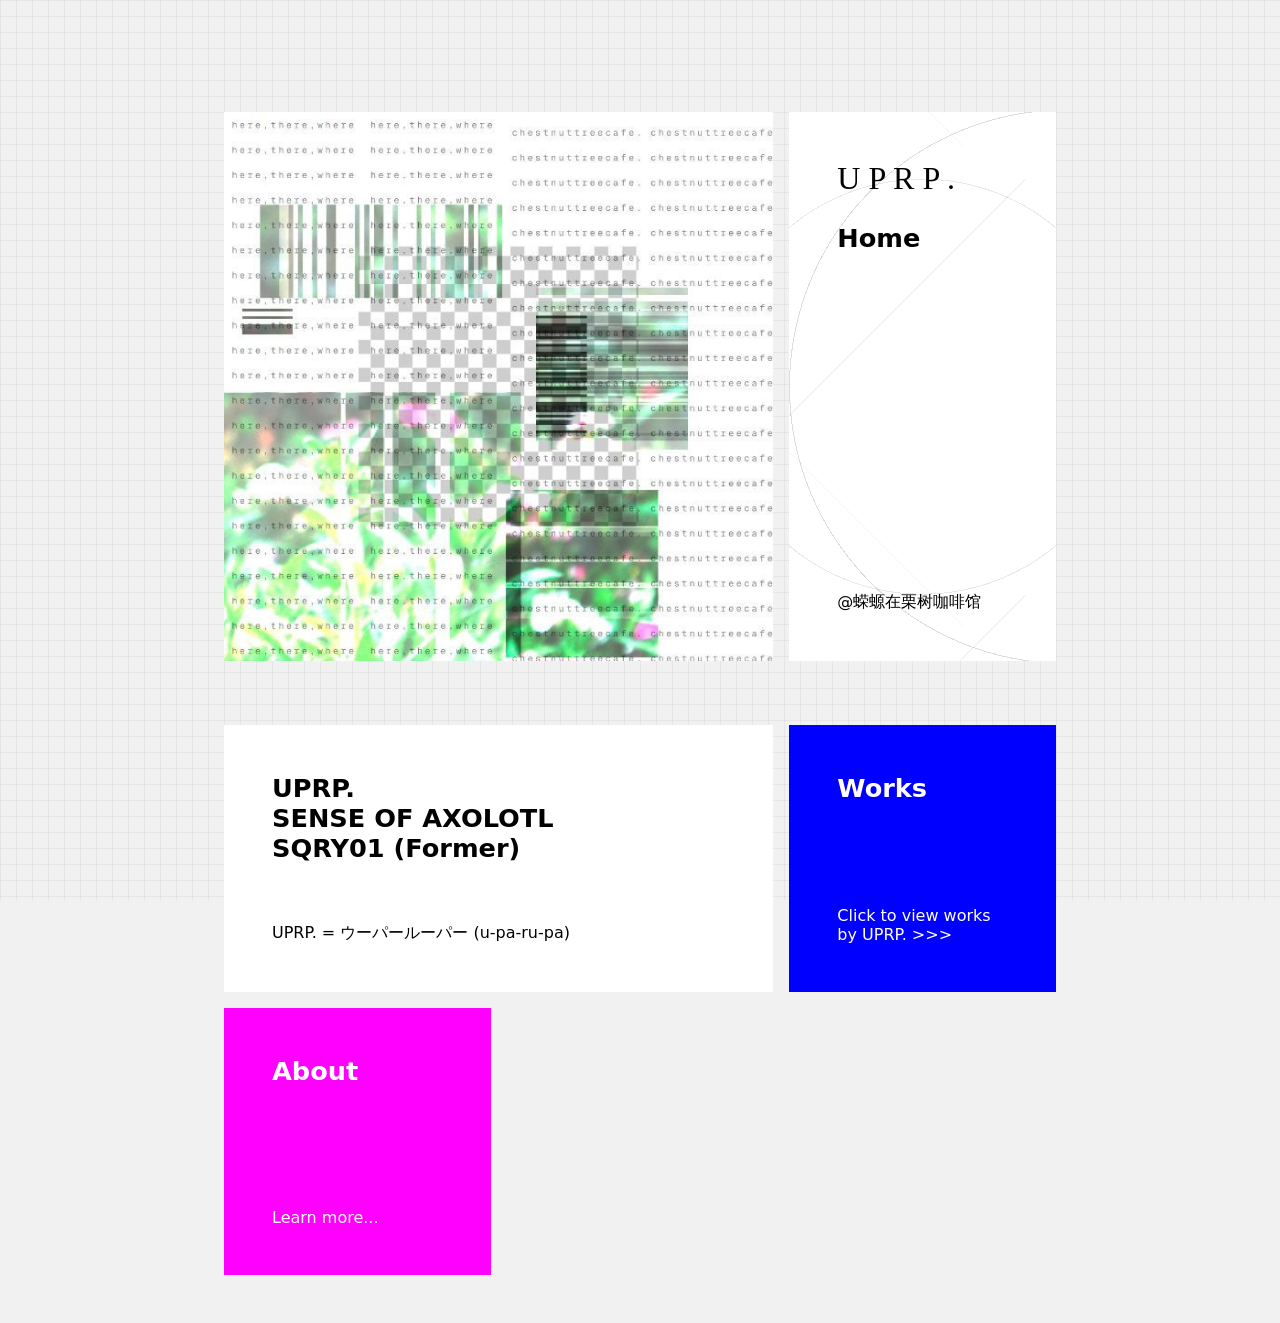
==== index.html @ 0bdbbba6 "20260901-init" ====
<!DOCTYPE html>
<html lang="en">
<head>
    <meta charset="UTF-8">
    <meta name="viewport" content="width=device-width, initial-scale=1.0">
    <title>Home | UPRP.</title>
    <link rel="stylesheet" href="style.css" type="text/css">
    <link rel="stylesheet" href="https://fonts.googleapis.com/css2?family=Material+Symbols+Outlined:opsz,wght,FILL,GRAD@20..48,100..700,0..1,-50..200" />
</head>
<body>
    <!--PARALLAX-->
    <div class="bg-fixed">
        <div class="gridline-bg"></div>
    </div>
    <div class="page-content">
            <section id="banner">
                <div class="wrapper">
                    <div class="grid">
                        <div class="griditem grid-2-2-static imagecard">
                            <img src="Resources/default.jpg" alt="cover" class="image">
                        </div>

                        <div class="griditem album-titles pageheading-bg-layer1">
                                <div class="pageheading-contents">
                                    <div class="pageheading-title">
                                        <p class="barcode">U P R P .</p>
                                        <p>Home</p>
                                    </div>
                                    <div class="card-details">@蝾螈在栗树咖啡馆</div>
                                </div>
                        </div>
                    </div>
                </div>
            </section>
            <section class="block">
                <div class="wrapper">
                    <div class="grid">
                        <div class="griditem grid-2-1 solidcard">
                            <div class="card-title">
                                UPRP.<br>SENSE OF AXOLOTL<br>SQRY01 (Former)
                            </div>
                            <div class="card-details">
                                <p>UPRP. = ウーパールーパー (u-pa-ru-pa)</p>
                            </div>
                        </div>
                        <a href="works.html" class="griditem grid-1-1 bg-accent solidcard-nohoveranimation">
                            <div class="card-title">
                                Works
                            </div>
                            <div class="card-details">
                                <p>
                                    Click to view works by UPRP. &gt;&gt;&gt;
                                </p>
                            </div>
                            
                        </a>
                        <a href="about.html" class="griditem grid-1-1 bg-magenta solidcard-nohoveranimation">
                            <div class="card-title">
                                About
                            </div>
                            <div class="card-details">
                                <p>
                                    Learn more...
                                </p>
                            </div>
                        </a>
                    </div>
                </div>
            </section>
        </div>

    <script src="script.js"></script>
</body>
</html>
---- style.css ----
/*------
GLOBAL
------*/
:root{
    --navbar-height: 6rem;
    --page-margin: 3rem;
    --navbar-width: calc(100% - var(--page-margin)*2);
    
    --bgcolor: #F1F1F1;
    --whiteblack: #FFF;
    --blackwhite: #000;
    --cyan-lightdark: #0FF;
    --yellow-lightdark: #FF0;
    --magenta-lightdark: #F0F;
    --red: #F00;
    --orange: #F50;
    --green: #0F0;
    --accent: #00F;
    --bg-blue: #05F;

    --whiteblack-transparency-level1: #FFF1;
    --blackwhite-transparency-level1: #0001;
    --whiteblack-transparency-level2: #FFF3;
    --blackwhite-transparency-level2: #0003;
    --whiteblack-transparency-level3: #FFF5;
    --blackwhite-transparency-level3: #0005;
    --whiteblack-transparency-level4: #fff7;
    --blackwhite-transparency-level4: #0007;
    --bgline-transparency-level1: #5551;
    --bgline-transparency-level2: #5552;
    --bgline-transparency-level3: #5553;
    --bgline-transparency-level4: #5554;

    font-size: 16px;
    --fontsize-level1: 0.6rem;
    --fontsize-level2: 1rem;
    --fontsize-level3: 1.6rem;
    --fontsize-level4: 2rem;
    --fontsize-level5: 3rem;
    --fontsize-level6: 5rem;
    --fontsize-level7: 8rem;
    --fontsize-level8: 13rem;
    --fontsize-level9: 21rem;

    --paragraph-margin: 0.6rem;

    --gridcolsize: calc((var(--content-width) - (var(--gridcols) - 1) * var(--fontsize-level2)) / var(--gridcols))
}

* {
    margin: 0;
    padding: 0;
    box-sizing: border-box;
    font-family: urbanist, system-ui, -apple-system, BlinkMacSystemFont, 'Segoe UI', Roboto, Oxygen, Ubuntu, Cantarell, 'Open Sans', 'Helvetica Neue', sans-serif;
    transition: all 0.3s ease-out !important;
}

html {
    overflow-x: hidden;
}

body {
    background: var(--bgcolor);
    overflow-x: hidden;
    margin: 0;
    padding: 0;
}

.barcode {
    font-family: "Libre Barcode 128";
}

a.linkarea-container {
    text-decoration: none;
}

a {
    text-decoration: none;
}

.material-symbols-outlined {
  font-variation-settings:
  'FILL' 0,
  'wght' 300,
  'GRAD' 0,
  'opsz' 24
}
hr {
    border-width: 1px;
    border-color: var(--blackwhite-transparency-level2);
}

/*--------------
BACKGROUND & CONTENT LAYOUT
--------------*/
.bg-fixed {
    position: fixed;
    top: 0;
    left: 0;
    right: 0;
    bottom: 0;
    z-index: -2;
    overflow: hidden;
    pointer-events: none;
}

.page-content {
    position: relative;
    z-index: 1;
}

.gridline-bg {
    position: absolute;
    left: 0;
    top: 0;
    width: 100%;
    min-height: 200%;
    bottom: 0;
    background-image: 
        linear-gradient(to right, var(--bgline-transparency-level1) 1px, transparent 1px),
        linear-gradient(to bottom, var(--bgline-transparency-level1) 1px, transparent 1px);
    background-size: var(--fontsize-level2) var(--fontsize-level2); 
    pointer-events: none; 
}


.modal-container {
    position: fixed;
    top: 50%;
    left: 50%;
    transform: translate(-50%, -50%);
    margin: auto;
    display: none;
    z-index: 99;
}
.modal-image-wrapper {
    max-width: 90vw;
    max-height: 85vh;
    overflow: hidden;
    cursor: grab;
    user-select: none;
    -webkit-user-select: none;
    touch-action: none;
}
.modal-menu-wrapper {
    max-width: 90vw;
    max-height: 85vh;
    overflow: hidden;
    user-select: none;
    -webkit-user-select: none;
    touch-action: none;
    background-color: var(--whiteblack);
    display:grid;
    grid-template-columns: 450px 1fr;
    grid-template-rows: 1fr;
}
.modal-menu {
    display: flex;
    flex-direction: column;
    justify-content: space-between;
    padding: var(--fontsize-level5);
    background-color: var(--whiteblack);
}
.modal-menu-wrapper img {
    display: block;
    width: 100%;
    height: auto;
    object-fit: cover;
    aspect-ratio: 1 / 1;
}
.modal-menu-content {
    display: flex;
    flex-direction: column;
}
.modal-title {
    font-size: var(--fontsize-level4);
    font-weight: 600;
    color: var(--blackwhite);
}
.modal-metadata {
    font-size: var(--fontsize-level2);
    font-weight: 400;
    color: var(--blackwhite);
    margin-top: 0.5rem;
}
.modal-links {
    font-size: var(--fontsize-level2);
    color: var(--blackwhite);
    margin-top: 0.5rem;
}
.modal-links a {
    color: var(--blackwhite);
    text-decoration: underline;
}
.modal-links a:hover {
    color: var(--accent);
}

.modal-image-wrapper img {
    display: block;
    width: auto;
    max-width: 90vw;
    max-height: 85vh;
    height: auto;
    transform-origin: center center;
    transition: transform 0.15s ease-out;
    will-change: transform;
}
.modal-image-wrapper.dragging img {
    transition: none;
}
.modal-controls {
    position: absolute;
    top: 1rem;
    right: 1rem;
    display: flex;
    gap: 0.5rem;
    z-index: 1;
}
.modal-btn {
    background: var(--blackwhite-transparency-level3);
    color: var(--whiteblack);
    border: none;
    width: 2.75rem;
    height: 2.75rem;
    font-size: 1.4rem;
    line-height: 1;
    cursor: pointer;
    display: flex;
    align-items: center;
    justify-content: center;
    transition: background 0.2s ease, transform 0.2s ease;
}
.modal-btn:hover {
    background: var(--blackwhite-transparency-level4);
}
.modal-btn:active {
    transform: scale(0.94);
}
.modal-btn:disabled {
    opacity: 0.4;
    cursor: default;
    transform: none;
}
.modal-trigger {
    background: none;
    border: none;
    border-radius: 0;
}


/*--------------
NAVIGATIONBAR
--------------*/
.navbar-fixed {
    position: fixed;
    top: var(--page-margin);
    left: var(--page-margin);
    right: var(--page-margin);
    z-index: 100;
    pointer-events: none;
}

.back-button {
    display: inline-block;
    cursor: pointer;
    background-color: var(--whiteblack);
    color: var(--blackwhite);
    padding: 0.5rem;
    pointer-events: all;
    transition: all 0.2s ease-out;
    font-weight: 300;
    text-decoration: none;
    user-select: none;
}




#dim-overlay, #dim-overlay-2 {
    position: fixed !important;
    width: 100vw;
    height: 100vh;
    background-color: #0009;
    z-index: 98;
    visibility: hidden;
    opacity: 0;
}
#dim-overlay.active, #dim-overlay-2.active {
    visibility: visible;
    opacity: 1;
    transition: visibility 0s, opacity 0.3s ease-out;
}
.material-symbols-outlined {
    top: 0.2em;
}
/*----
SECTIONS
-----*/
#banner {
    margin-top: var(--banner-margin);
    margin-bottom: 4rem;
}

.content-block {
    background: var(--whiteblack);
    padding: var(--fontsize-level5);
    max-width: 800px;
    margin: 0 auto;
}

.content-block h2 {
    font-size: var(--fontsize-level5);
    margin-bottom: var(--fontsize-level3);
}

.wrapper {
    display: block;
    width: var(--content-width);
    margin: 0 auto;
    position: relative;
}

.container {
    container-type: size;
}

section.block {
    margin-top: 4rem;
}

#banner video {
    width: 100%;
}
#banner h1 {
    font-size: var(--fontsize-level8);
    color: var(--blackwhite);
}

/*----
GRID
-----*/
.grid {
    display: grid;
    grid-template-columns: repeat(var(--gridcols), minmax(0, var(--gridcolsize)));
    grid-auto-flow: row dense;
    gap: var(--fontsize-level2);
    margin-bottom: var(--fontsize-level5);
    grid-auto-rows: minmax(0, var(--gridcolsize)); 
}

.grid.flexrowsize {
    grid-auto-rows: auto;
}
.griditem {
    background: var(--whiteblack);
    word-wrap: break-word; 
    overflow-wrap: break-word;
    overflow: hidden;

}

.grid-2-2-static {
    grid-row: span 4;
    grid-column: span 4;
}
.grid-1-1 {
    grid-row: span 2;
    grid-column: span 2;
}
.grid-2-1 {
    grid-row: span 2;
    grid-column: span 4;
}
.grid-1-2 {
    grid-row: span 4;
    grid-column: span 2;
}
.grid-2-2 {
    grid-row: span 4;
    grid-column: span 4;
}
.grid-content-block {
    grid-column: span 8;
}
.--0p5 {
    grid-row: span 1;
}
.--1{
    grid-row: span 2;
}
.--2{
    grid-row: span 4;
}
.--3 {
    grid-row: span 6;
}
.--4 {
    grid-row: span 8;
}
.grid-lyrics-block {
    grid-row: span 2;
    grid-column: span 4;
}
.grid-span {
    grid-column: 1 / -1;
}
.audio-container {
    width: var(--content-width);
    height: var(--gridcolsize);
    padding: var(--fontsize-level5);
    align-items: center;
    display: inline-flex;
    justify-content: space-between;
}
.grid-side {
    grid-row: span 3;
    grid-column: span 2;
}

.album-titles {
    grid-column: span calc(var(--gridcols) - 4);
    grid-row: span 4;
}

.wrapper.block {
    margin-bottom: 2rem;
}
.blockitem {
    background: var(--whiteblack);
    word-wrap: break-word; 
    overflow-wrap: break-word;
    overflow: hidden;
    margin-bottom: 2rem;
}
/*--------
PAGE HEADING
---------*/
.grid-pageheading {
    aspect-ratio: var(--gridcols) / 4;
    grid-row: span 4;
    grid-column: span var(--gridcols);
}

.pageheading-bg-layer1 {
    position: relative;
    background-image: 
        radial-gradient(circle, 
            transparent calc(var(--content-width) / 3 - 1px), var(--bgline-transparency-level3) calc(var(--content-width) / 3 - 1px),
            var(--bgline-transparency-level3) calc(var(--content-width) / 3), transparent calc(var(--content-width) / 3)),
        radial-gradient(circle, 
            transparent calc(var(--content-width) / 4 - 1px), var(--bgline-transparency-level2) calc(var(--content-width) / 4 - 1px),
            var(--bgline-transparency-level2) calc(var(--content-width) / 4), transparent calc(var(--content-width) / 4)),
        linear-gradient(135deg, 
            transparent calc(var(--content-width) / 7 * 1.414 - 1px), var(--bgline-transparency-level2) calc(var(--content-width) / 7 * 1.414 - 1px),
            var(--bgline-transparency-level2) calc(var(--content-width) / 7 * 1.414), transparent calc(var(--content-width) / 7 * 1.414)),
        linear-gradient(45deg, 
            transparent 225px, var(--bgline-transparency-level1) 225px,
            var(--bgline-transparency-level1) 226px, transparent 226px);
    background-size:
        calc(var(--content-width) / 1.5) calc(var(--content-width) / 1.5), 
        calc(var(--content-width) / 1) calc(var(--content-width) / 1),
        calc(var(--content-width) / 2) calc(var(--content-width) / 2), 
        calc(var(--content-width) / 1.5) 480px;    
    background-repeat: repeat;
    background-position: left center, center center, left center, center center; 
}

.pageheading-contents {
    padding: var(--fontsize-level6);
    display: flex;
    flex-direction: column;
    justify-content: space-between; 
    height: 100%;
}

.pageheading-title {
    font-weight: 600;
    font-size: var(--fontsize-level3);
    color: var(--blackwhite);
}

.pageheading-title p {
    margin-top: 0;
    margin-bottom: var(--fontsize-level3);
}

.pageheading-title .barcode {
    font-size: var(--fontsize-level4);
    font-weight: 400;
}

.pageheading-pagination {
    display: flex;
    justify-content: flex-end;
    gap: var(--fontsize-level1);
    font-size: var(--fontsize-level2);
}

.pageheading-pagination a {
    font-weight: 300;
    color: var(--blackwhite);
    text-decoration: none;
    cursor: pointer;
    transition: font-weight 0.2s ease-out;
}



/*-----
CARD
-----*/
.imagecard {
    position: relative;
    width: 100%;
    height: 100%;
}

.imagecard .image {
    width: 100%;
    height: 100%;
    object-fit: cover;
    display: block;
}
.imagecard .image-v {
    width: 160%;
    height: 100%;
    object-fit: cover;
    display: block;
}
.grid-1-2 .image-v, .grid-2-2 .image-v, .grid-2-2-static .image-v {
    width: 320%;
    height: 200% !important;
    object-fit: cover;
    display: block;
}
.solidcard {
    position: relative;
    padding: var(--fontsize-level5);
    display: flex;
    flex-direction: column;
    justify-content: space-between;
    height: 100%;
    transition: background-color 0.3s ease-out;
}

.solidcard-with-overlay {
    position: relative;
    padding: var(--fontsize-level5);
    display: flex;
    flex-direction: column;
    justify-content: space-between;
    height: 100%;
    transition: background-color 0.3s ease-out;
}

.solidcard-nohoveranimation {
    position: relative;
    padding: var(--fontsize-level5);
    display: flex;
    flex-direction: column;
    justify-content: space-between;
    height: 100%;
    transition: background-color 0.3s ease-out;
}
.dense {
    justify-content: center;
}
.topalign {
    justify-content: flex-start;
}
.bg-cyan {
    background-color: var(--cyan-lightdark);
    transition: background-color 0.3s ease-out;
}
.bg-green {
    background-color: var(--green-lightdark);
    transition: background-color 0.3s ease-out;
}
.bg-magenta {
    background-color: var(--magenta-lightdark);
    transition: background-color 0.3s ease-out;
}
.bg-yellow {
    background-color: var(--yellow-lightdark);
    transition: background-color 0.3s ease-out;
}
.bg-accent {
    background-color: var(--accent);
    transition: background-color 0.3s ease-out;
}
.bg-orange {
    background-color: var(--orange);
    transition: background-color 0.3s ease-out;
}
.bg-red {
    background-color: var(--red);
}
.bg-blue {
    background-color: var(--bg-blue);
}
.bg-accent *, .bg-red *, .bg-magenta *, .bg-orange *, .bg-green *, .bg-blue * {
    color: var(--whiteblack) !important;
}


.card-title {
    font-size: var(--fontsize-level3);
    font-weight: 600;
    color: var(--blackwhite);
} 

.card-details {
    font-size: var(--fontsize-level2);
    font-weight: 400;
    color: var(--blackwhite);
} 

p.card-details {
    margin-top: 0.5rem;
}
.topalign div {
    margin-bottom: 2rem;
}

ul.sideitem-list {
    list-style-type: none;
    margin-left: 0;
    height: 100%;
}
ul.sideitem-list li {
    padding: 0.2rem 0;
}
li a {
    color: var(--blackwhite);
}
hr {
    border: 1px solid var(--bgline-transparency-level1);
}
hr.transparent {
    border: none
}
/*-------
FORM
-------*/
textarea#paragraph {
    margin-top: 2rem;
    min-width: 100%;
    max-width: 100%;
    background-color: var(--bgcolor);
    border: none;
    border-radius: 0;
    min-height: 16rem;
}
input#subject {
    margin-top: 2rem;
    min-width: 100%;
    max-width: 100%;
    background-color: var(--bgcolor);
    border: none;
    border-bottom: 1px solid var(--accent);
    border-radius: 0;
    height: 2rem;
}
button#mailto-link {
    padding: 1rem 2rem;
    border-radius: 0;
    border: none;
    background-color: var(--accent);
    color: var(--whiteblack);
}



/*---------------
RESPONSIVE LAYOUT
-----------------*/
@media screen and (min-width: 1920px){
    :root{
        --content-width: 96rem;
        --gridcols: 10;
        --banner-margin: 7rem;
    }
}
@media screen and (max-width: 1920px){
    :root {
        --content-width: 80rem;
        --gridcols: 8;
        --banner-margin: 7rem;
    }
    .grid-lyrics-block {
        grid-column: span calc(var(--gridcols) / 2);
    }
    .grid-content-block {
        grid-column: 1 / -1;
    }
    .grid-side {
        grid-column: 1 / -1;
        grid-row: span 2;
    }
}
@media screen and (max-width: 1600px) {
    :root {
        --content-width: 68rem;
        --gridcols: 6;
    }

}
@media screen and (max-width: 1280px) {
    :root {
        --content-width: 52rem;
        --gridcols: 6;
    }
    .grid-2-2 {
        grid-row: span 2;
        grid-column: span 4;
    }

        .pageheading-contents {
        padding: var(--fontsize-level5);
    }
}
@media screen and (max-width: 960px) {
    :root {
        --content-width: 47rem;
        --gridcols: 4;
        font-size: 12px;
        --banner-margin: 8rem;
    }
    .grid-1-2 {
        aspect-ratio: 1 / 1;
        grid-row: span 2;
    }
    .grid-2-1 {
        aspect-ratio: 1 / 1;
        grid-row: span 2;
        grid-column: span 2;
    }
    .grid-pageheading {
        aspect-ratio: var(--gridcols) / 2;
        grid-row: span 2;
    }
    .pageheading-contents {
        padding: var(--fontsize-level5);
    }

    .album-titles {
        grid-row: span 2;
        grid-column: span 4;
    }
    .modal-menu-wrapper {
        grid-template-columns: 1fr;
        grid-template-rows: auto auto;
    }
    .modal-menu-wrapper img {
        width: 70vw;
        height: 70vw;
        margin: 0 auto;
    }
}
@media screen and (max-width: 640px) {
    :root {
        --page-margin: 6vw;
        --content-width: 88vw;
        --gridcols: 4;
        font-size: 12px;
    }
    .grid-pageheading {
        aspect-ratio: var(--gridcols) / 2;
        grid-row: span 2;
    }
    .grid-lyrics-block {
        grid-row: span 2;
        grid-column: 1 /-1;
    }
}

@media screen and (max-width: 480px) {
    :root {
        --page-margin: 6vw;
        --content-width: 88vw;
        --gridcols: 4;
        font-size: 10px;
    }
    .grid-pageheading {
        aspect-ratio: var(--gridcols) / 2;
        grid-row: span 2;
    }
    .grid-lyrics-block {
        grid-row: span 2;
        grid-column: 1 /-1;
    }
}
/*-----
HOVER HANDLLING
------*/
.solidcard:hover {
    background-color: var(--whiteblack);
}
a:hover {
    color: var(--accent);
    text-decoration: underline;
}
.wrapper label:hover {
    color: var(--accent) !important;
    border-bottom: 1px solid var(--accent);
}


@media (hover:hover) {
    .back-button:hover {
        background-color: var(--accent);
        color: var(--whiteblack);
    }
    .modal-trigger:hover {
        background-color: var(--whiteblack-transparency-level2);
    }
}
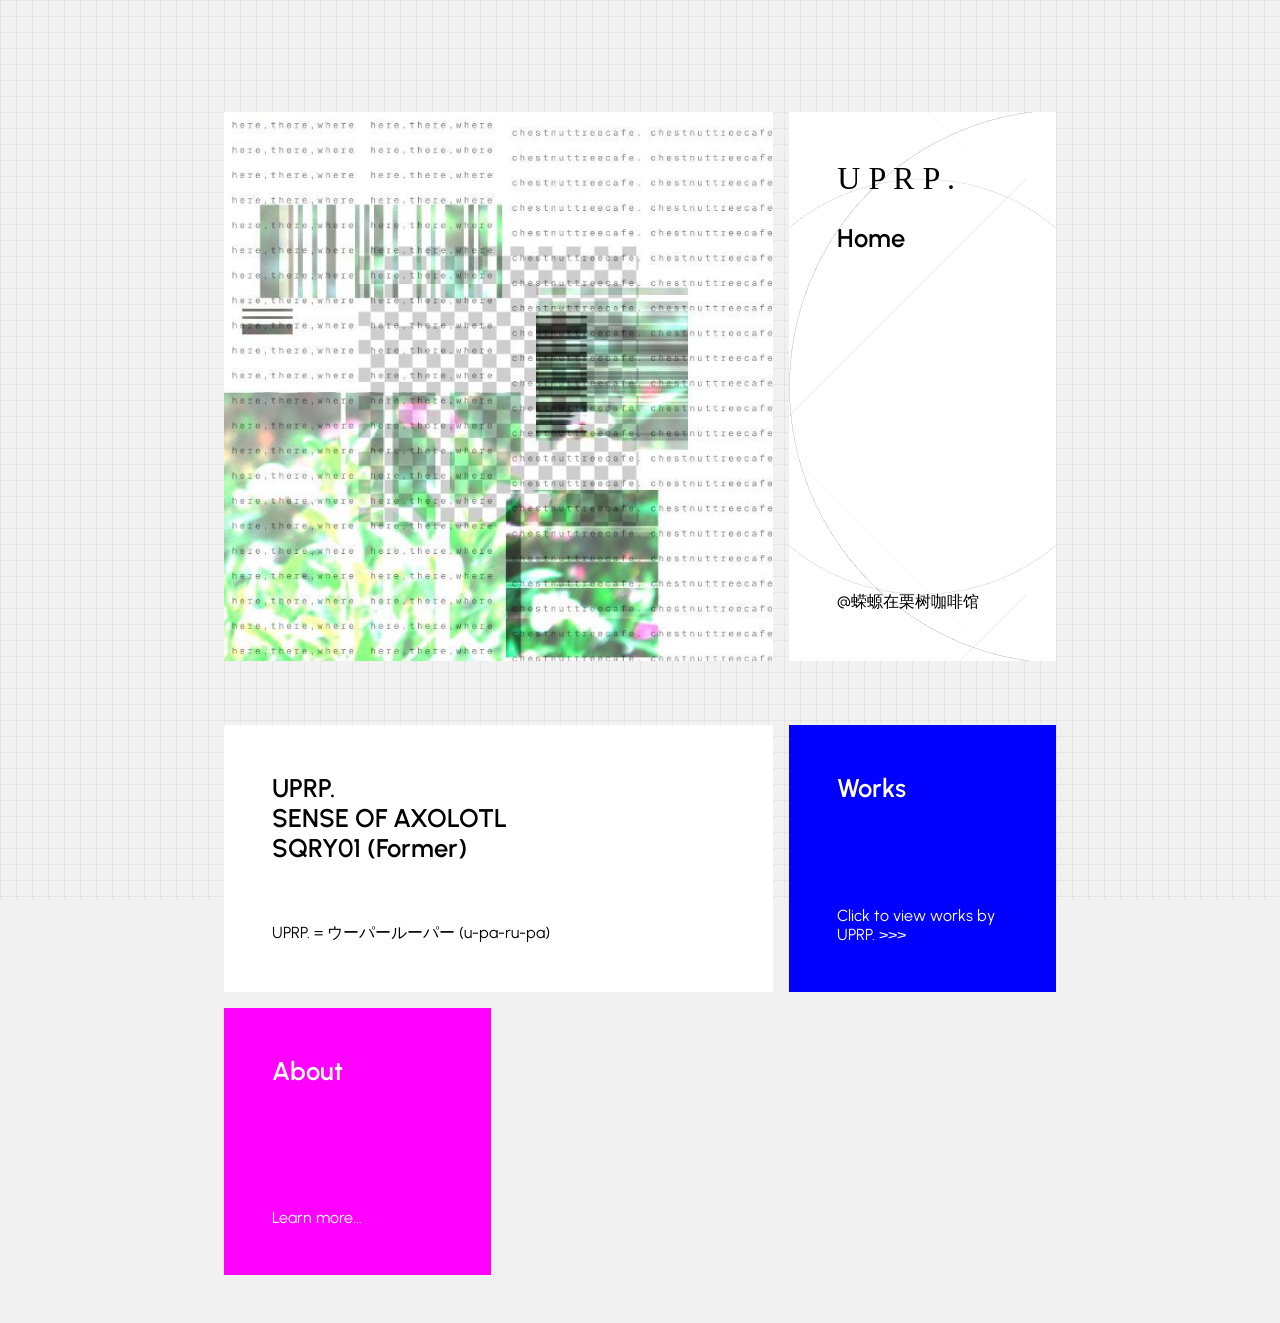
==== commit a99a292a: "20260901-fontCDN" ====
--- a/index.html
+++ b/index.html
@@ -5,6 +5,9 @@
     <meta name="viewport" content="width=device-width, initial-scale=1.0">
     <title>Home | UPRP.</title>
     <link rel="stylesheet" href="style.css" type="text/css">
+    <link rel="preconnect" href="https://fonts.googleapis.com">
+    <link rel="preconnect" href="https://fonts.gstatic.com" crossorigin>
+    <link href="https://fonts.googleapis.com/css2?family=Urbanist:ital,wght@0,100..900;1,100..900&display=swap" rel="stylesheet">
     <link rel="stylesheet" href="https://fonts.googleapis.com/css2?family=Material+Symbols+Outlined:opsz,wght,FILL,GRAD@20..48,100..700,0..1,-50..200" />
 </head>
 <body>
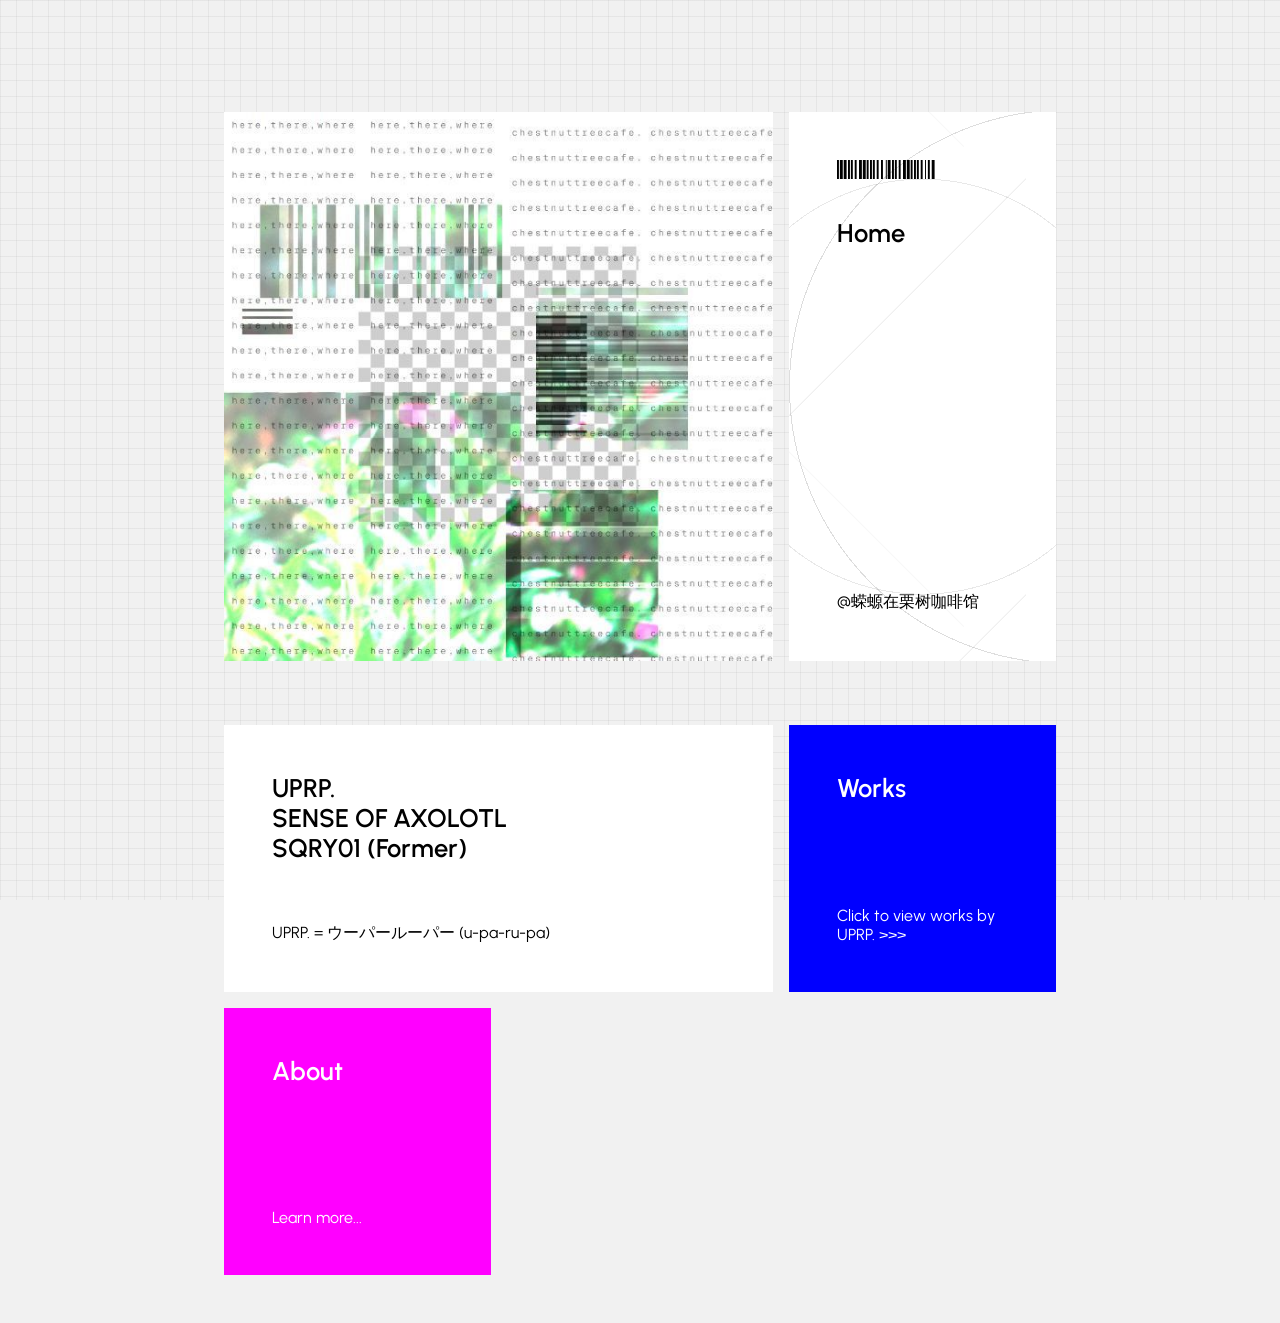
==== commit e2a66958: "20260901-librebarcode128" ====
--- a/index.html
+++ b/index.html
@@ -5,6 +5,10 @@
     <meta name="viewport" content="width=device-width, initial-scale=1.0">
     <title>Home | UPRP.</title>
     <link rel="stylesheet" href="style.css" type="text/css">
+    <link rel="preconnect" href="https://fonts.googleapis.com">
+    <link rel="preconnect" href="https://fonts.gstatic.com" crossorigin>
+    <link href="https://fonts.googleapis.com/css2?family=Libre+Barcode+128&family=Urbanist:ital,wght@0,100..900;1,100..900&display=swap" rel="stylesheet">
+
     <link rel="preconnect" href="https://fonts.googleapis.com">
     <link rel="preconnect" href="https://fonts.gstatic.com" crossorigin>
     <link href="https://fonts.googleapis.com/css2?family=Urbanist:ital,wght@0,100..900;1,100..900&display=swap" rel="stylesheet">
